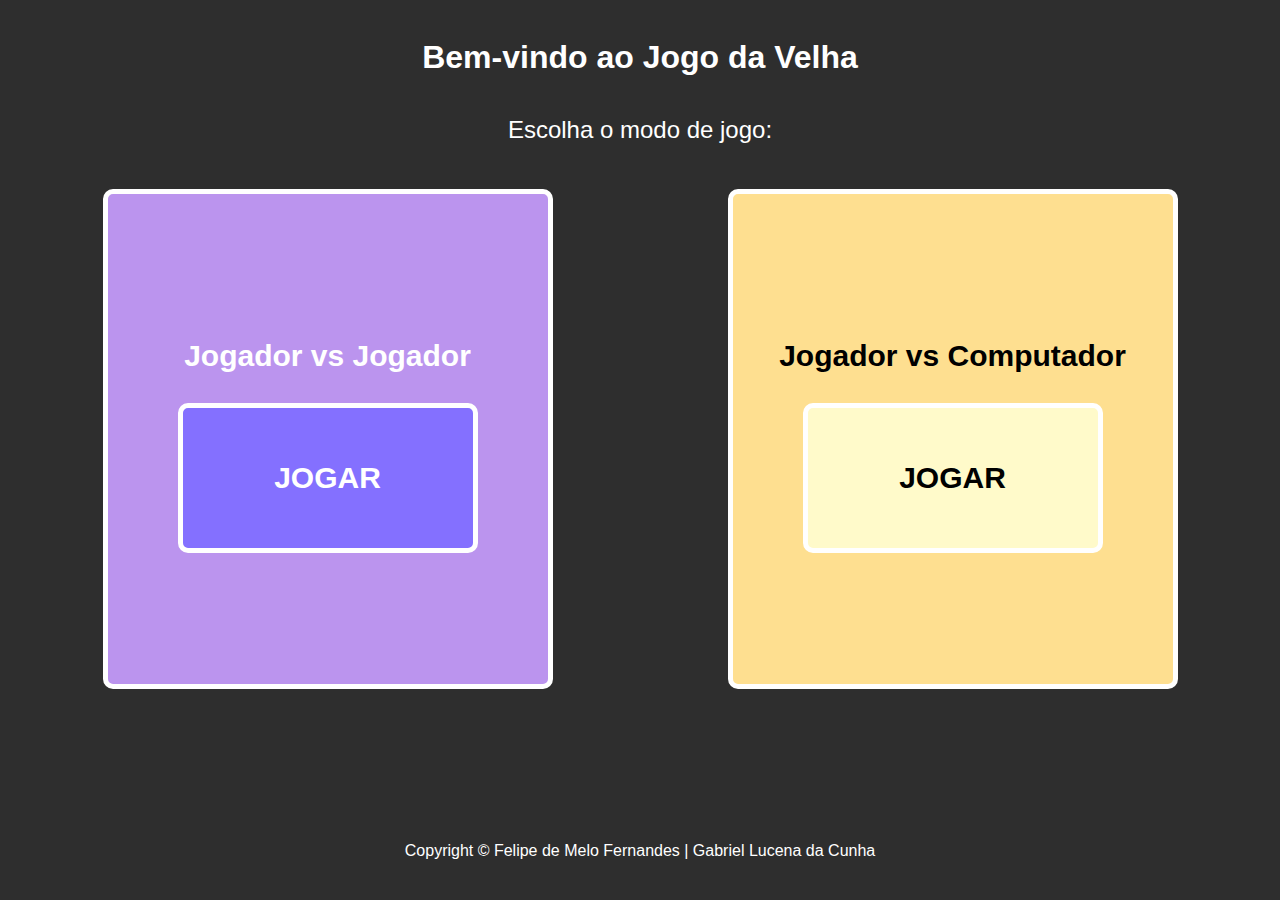
==== index.html @ 6505fbe3 "Desenvolvimento do Projeto" ====
<!DOCTYPE html>
<html lang="en">

<head>
    <meta charset="UTF-8">
    <meta http-equiv="X-UA-Compatible" content="IE=edge">
    <meta name="viewport" content="width=device-width, initial-scale=1.0">
    <link rel="stylesheet" href="menu.css">
    <title>Jogo da Velha</title>
</head>

<body>
    <header>
        <h1>Bem-vindo ao Jogo da Velha</h1>
    </header>
    <main>
        <p class="tituloModo">Escolha o modo de jogo:</p>

        <div class="containerFormularios">

            <form action="JogVsJog.html" class="formJog">
                <h2>Jogador vs Jogador</h2>
                <button>JOGAR</button>
            </form>

            <form action="JogVsComp.html" class="formComp">
                <h2>Jogador vs Computador</h2>
                <button>JOGAR</button>
            </form>

        </div>

    </main>
    <footer>
        <p>Copyright © Felipe de Melo Fernandes | Gabriel Lucena da Cunha</p>
    </footer>
</body>

</html>
---- menu.css ----
*{
    margin: 0;
    padding: 0;
    box-sizing: border-box;
    font-family: Verdana, Geneva, Tahoma, sans-serif;
}

body{
    height: 100vh;
    width: 100vw;
    background-color: #2E2E2E;
    color: white;
    overflow: hidden;
    display: flex;
    flex-direction: column;
}

header{
    display: flex;
    justify-content: center;
    align-items: center;
    margin-top: 15px;
    flex-grow: 1;
}

main{
    display: flex;
    flex-direction: column;
    flex-grow: 2;
}

.tituloModo{
    margin-top: 15px;
    font-size: 24px;
    text-align: center;
}

.containerFormularios{
    display: flex;
    flex-direction: row;
    justify-content: space-around;
    align-items: center;
    padding: 15px;
    margin-top: 30px;
}

.formJog{
    background-color: #bb94ee;
    height: 500px;
    width: 450px;
    border: 5px solid white;
    border-radius: 10px;
    display: flex;
    flex-direction: column;
    justify-content: center;
    align-items: center;
}

.formJog h2{
    margin-top: 15px;
    font-size: 30px;
    text-align: center;
}

.formJog button{
    width: 300px;
    height: 150px;
    margin-top: 30px;
    font-size: 30px;
    font-weight: bold;
    background-color: #8470FF;
    color: white;
    border-radius: 10px;
    border: 5px solid white;
    transition: 0.3s;
}

.formJog button:hover{
    cursor: pointer;
    background-color: #372990;
}

.formComp{
    background-color: #FEDF90;
    height: 500px;
    width: 450px;
    border: 5px solid white;
    border-radius: 10px;
    display: flex;
    flex-direction: column;
    justify-content: center;
    align-items: center;
}

.formComp h2{
    margin-top: 15px;
    font-size: 30px;
    text-align: center;
    color: black;
}

.formComp button{
    width: 300px;
    height: 150px;
    margin-top: 30px;
    font-size: 30px;
    font-weight: bold;
    background-color: #FFFACA;
    color: black;
    border-radius: 10px;
    border: 5px solid white;
    transition: 0.3s;
}

.formComp button:hover{
    cursor: pointer;
    background-color: #ffea4d;
}

footer{
    /* text-align: center; */
    display: flex;
    justify-content: center;
    align-items: center;
    height: 50px;
    flex-grow: 1;
}
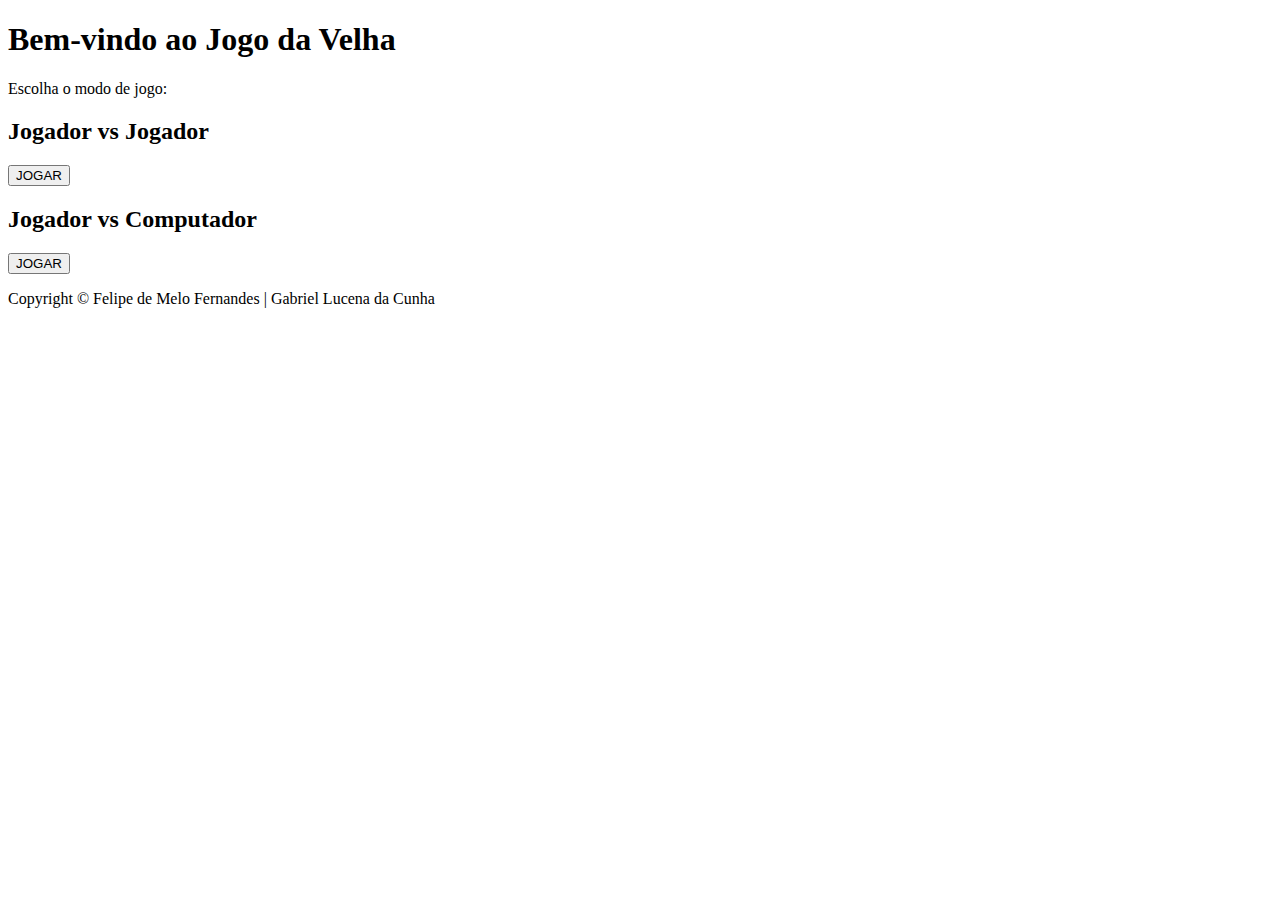
==== commit 5be19c9c: "Mudando a dificuldade" ====
--- a/index.html
+++ b/index.html
@@ -5,7 +5,7 @@
     <meta charset="UTF-8">
     <meta http-equiv="X-UA-Compatible" content="IE=edge">
     <meta name="viewport" content="width=device-width, initial-scale=1.0">
-    <link rel="stylesheet" href="menu.css">
+    <link rel="stylesheet" href="Styles/menu.css">
     <title>Jogo da Velha</title>
 </head>
 
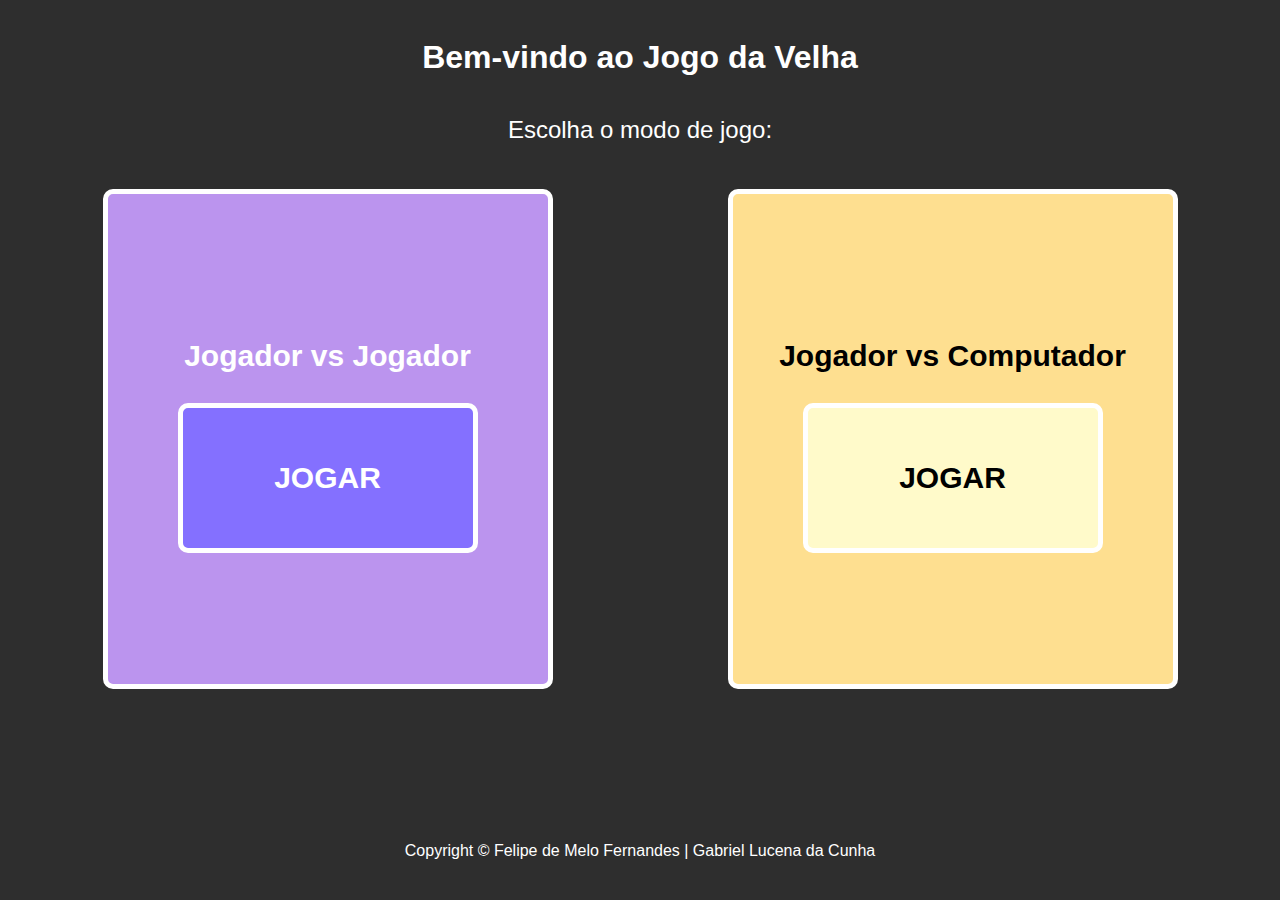
==== commit 41a7e6ef: "Corrigindo o caminho do arquivo" ====
--- a/index.html
+++ b/index.html
@@ -5,7 +5,7 @@
     <meta charset="UTF-8">
     <meta http-equiv="X-UA-Compatible" content="IE=edge">
     <meta name="viewport" content="width=device-width, initial-scale=1.0">
-    <link rel="stylesheet" href="Styles/menu.css">
+    <link rel="stylesheet" href="styles/menu.css">
     <title>Jogo da Velha</title>
 </head>
 
--- a/styles/menu.css
+++ b/styles/menu.css
@@ -0,0 +1,166 @@
+*{
+    margin: 0;
+    padding: 0;
+    box-sizing: border-box;
+    font-family: Verdana, Geneva, Tahoma, sans-serif;
+}
+
+body{
+    height: 100vh;
+    width: 100vw;
+    background-color: #2E2E2E;
+    color: white;
+    overflow: hidden;
+    display: flex;
+    flex-direction: column;
+}
+
+header{
+    display: flex;
+    justify-content: center;
+    align-items: center;
+    margin-top: 15px;
+    flex-grow: 1;
+}
+
+main{
+    display: flex;
+    flex-direction: column;
+    flex-grow: 2;
+}
+
+.tituloModo{
+    margin-top: 15px;
+    font-size: 24px;
+    text-align: center;
+}
+
+.containerFormularios{
+    display: flex;
+    flex-direction: row;
+    justify-content: space-around;
+    align-items: center;
+    padding: 15px;
+    margin-top: 30px;
+}
+
+.formJog{
+    background-color: #bb94ee;
+    height: 500px;
+    width: 450px;
+    border: 5px solid white;
+    border-radius: 10px;
+    display: flex;
+    flex-direction: column;
+    justify-content: center;
+    align-items: center;
+}
+
+.formJog h2{
+    margin-top: 15px;
+    font-size: 30px;
+    text-align: center;
+}
+
+.formJog button{
+    width: 300px;
+    height: 150px;
+    margin-top: 30px;
+    font-size: 30px;
+    font-weight: bold;
+    background-color: #8470FF;
+    color: white;
+    border-radius: 10px;
+    border: 5px solid white;
+    transition: 0.3s;
+}
+
+.formJog button:hover{
+    cursor: pointer;
+    background-color: #372990;
+}
+
+.formComp{
+    background-color: #FEDF90;
+    height: 500px;
+    width: 450px;
+    border: 5px solid white;
+    border-radius: 10px;
+    display: flex;
+    flex-direction: column;
+    justify-content: center;
+    align-items: center;
+}
+
+.formComp h2{
+    margin-top: 15px;
+    font-size: 30px;
+    text-align: center;
+    color: black;
+}
+
+.formComp button{
+    width: 300px;
+    height: 150px;
+    margin-top: 30px;
+    font-size: 30px;
+    font-weight: bold;
+    background-color: #FFFACA;
+    color: black;
+    border-radius: 10px;
+    border: 5px solid white;
+    transition: 0.3s;
+}
+
+.formComp button:hover{
+    cursor: pointer;
+    background-color: #ffea4d;
+}
+
+footer{
+    /* text-align: center; */
+    display: flex;
+    justify-content: center;
+    align-items: center;
+    height: 50px;
+    flex-grow: 1;
+}
+
+@media (max-width: 768px){
+    
+    body{
+        overflow: auto;
+    }
+
+    header h1{
+        text-align: center;
+    }
+
+    .containerFormularios{
+        flex-direction: column;
+        margin-top: 10px;
+    }
+
+    .formJog{
+        width: 250px;
+        height: 300px;
+    }
+
+    .formJog button{
+        width: 150px;
+    }
+
+    .formComp{
+        margin-top: 15px;
+        width: 250px;
+        height: 300px;
+    }
+
+    .formComp button{
+        width: 150px;
+    }
+
+    footer{
+        text-align: center;
+    }
+}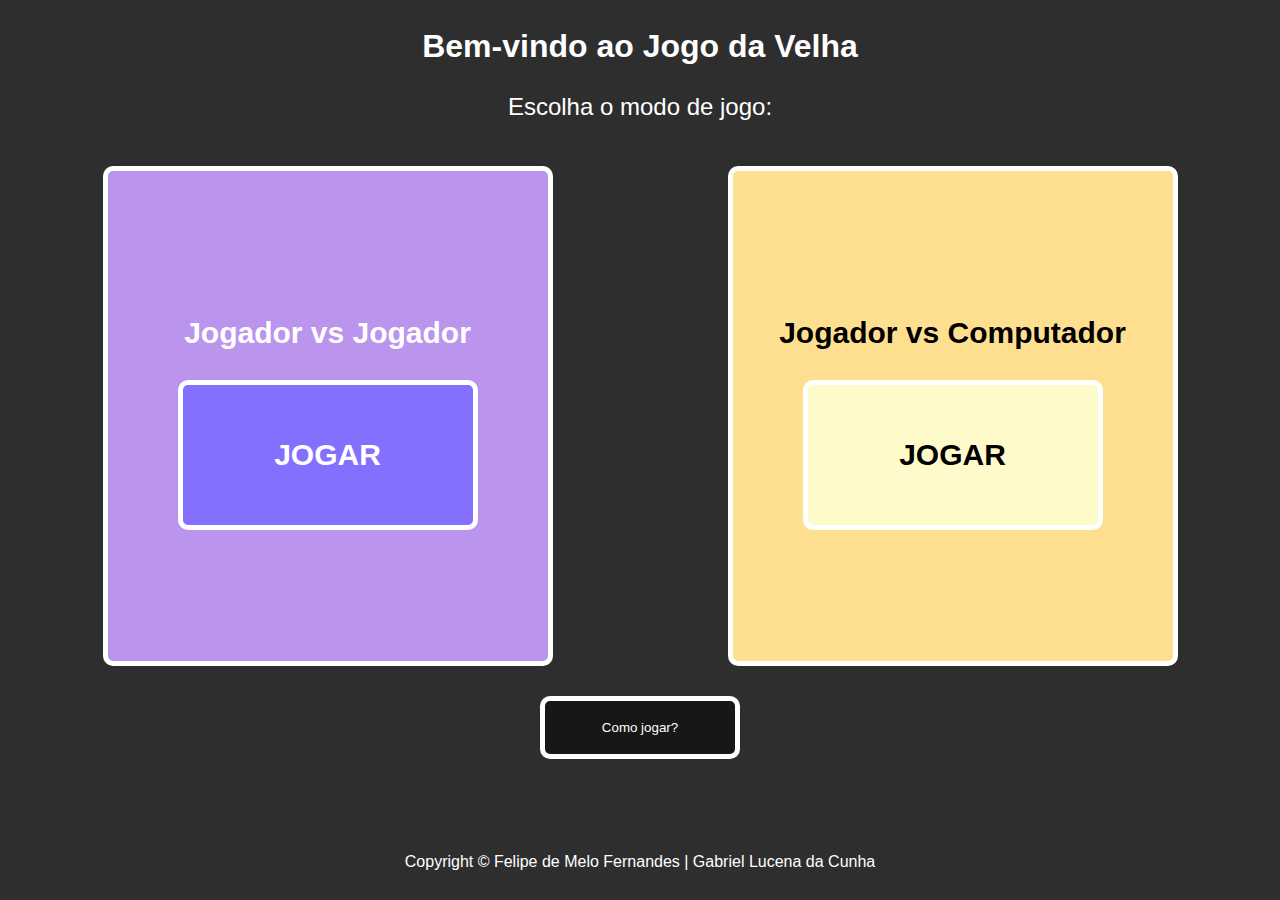
==== commit 8b1768f2: "Atualizando página de 'Como jogar'" ====
--- a/index.html
+++ b/index.html
@@ -30,6 +30,10 @@
 
         </div>
 
+        <form action="comoJogar.html" class="formComoJogar">
+            <button class="buttonComoJogar">Como jogar?</button>
+        </form>
+
     </main>
     <footer>
         <p>Copyright © Felipe de Melo Fernandes | Gabriel Lucena da Cunha</p>
--- a/styles/menu.css
+++ b/styles/menu.css
@@ -126,6 +126,33 @@
     flex-grow: 1;
 }
 
+.buttonComoJogar{
+    width: 200px; 
+    height: 7vh; 
+    margin-bottom: 15px;
+    display: flex;
+    justify-content: center;
+    align-items: center;
+    background-color: #171717;
+    color: white;
+    border: 5px solid white;
+    border-radius: 10px;
+    transition: 0.2s;
+}
+.buttonComoJogar:hover{
+    cursor: pointer;
+    background-color: #B8B8B8;
+    color: #171717;
+    border: 5px solid #171717;
+}
+
+.formComoJogar{
+    display: flex;
+    align-items: center;
+    justify-content: center;
+    margin-top: 15px;
+}
+
 @media (max-width: 768px){
     
     body{
